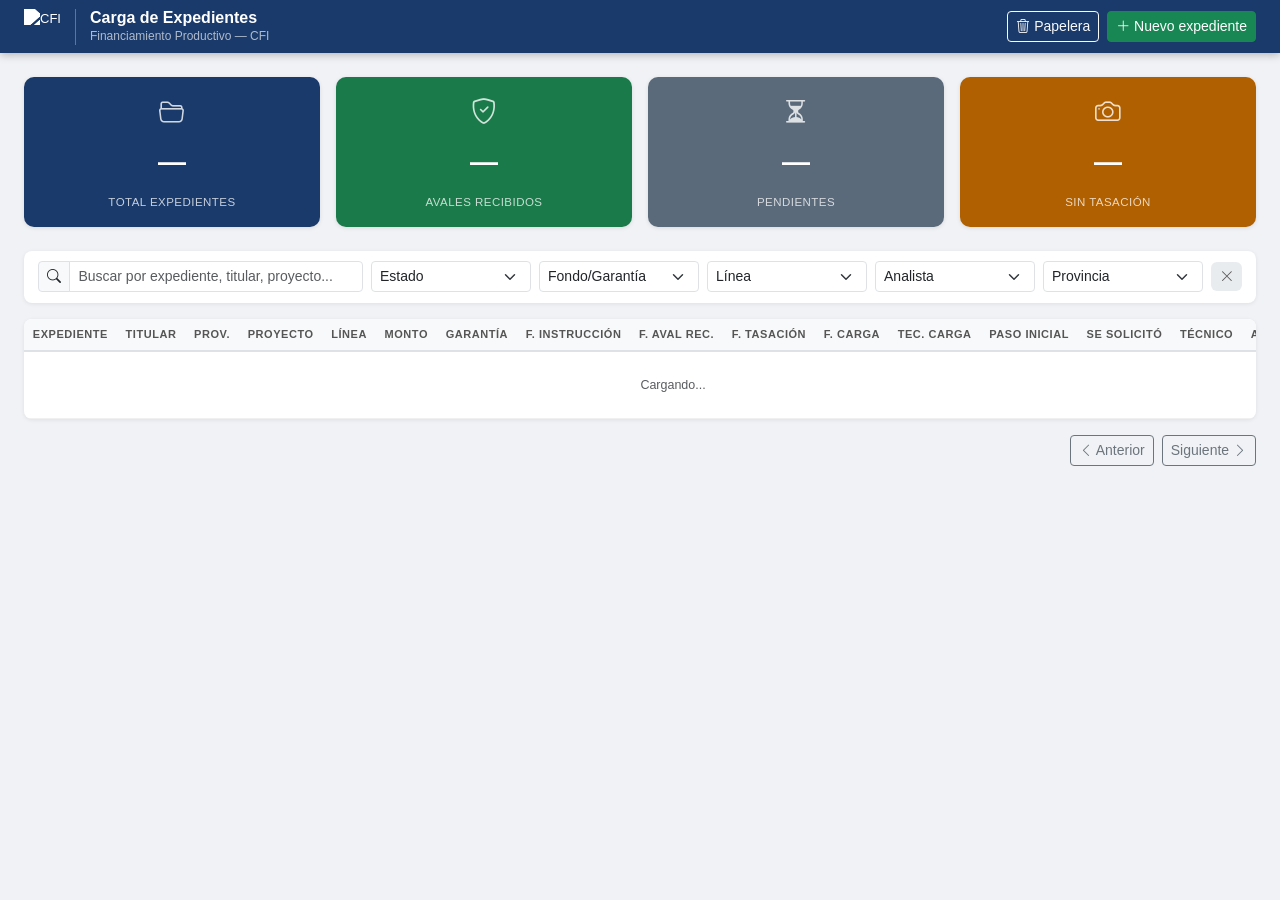
==== public/index.html @ 578f8435 "Sistema de Carga de Expedientes CFI — versión inicial" ====
<!DOCTYPE html>
<html lang="es">
<head>
  <meta charset="UTF-8">
  <meta name="viewport" content="width=device-width, initial-scale=1.0">
  <title>Carga de Expedientes — CFI</title>
  <link rel="stylesheet" href="https://cdn.jsdelivr.net/npm/bootstrap@5.3.2/dist/css/bootstrap.min.css">
  <link rel="stylesheet" href="https://cdn.jsdelivr.net/npm/bootstrap-icons@1.11.3/font/bootstrap-icons.min.css">
  <link rel="stylesheet" href="style.css">
</head>
<body>

<!-- Navbar -->
<nav class="navbar navbar-dark mb-4">
  <div class="navbar-inner">
    <div class="navbar-brand-wrap">
      <img src="https://cfi.org.ar/assets/images/logo-old.svg?v1" alt="CFI" class="navbar-logo-img">
      <div class="navbar-divider"></div>
      <div>
        <div class="navbar-title">Carga de Expedientes</div>
        <div class="navbar-subtitle">Financiamiento Productivo — CFI</div>
      </div>
    </div>
    <div class="d-flex gap-2 align-items-center">
      <button class="btn btn-sm btn-outline-light" onclick="openPapelera()">
        <i class="bi bi-trash3"></i> Papelera
      </button>
      <button class="btn btn-sm btn-success" onclick="openModal()">
        <i class="bi bi-plus-lg"></i> Nuevo expediente
      </button>
    </div>
  </div>
</nav>

<div class="container-fluid px-4">

  <!-- Stats -->
  <div class="row g-3 mb-4">
    <div class="col-6 col-md-3">
      <div class="card stat-card stat-card--blue">
        <div class="stat-icon"><i class="bi bi-folder2-open"></i></div>
        <div class="stat-value" id="stat-total">—</div>
        <div class="stat-label">Total expedientes</div>
      </div>
    </div>
    <div class="col-6 col-md-3">
      <div class="card stat-card stat-card--green">
        <div class="stat-icon"><i class="bi bi-shield-check"></i></div>
        <div class="stat-value" id="stat-recibidos">—</div>
        <div class="stat-label">Avales recibidos</div>
      </div>
    </div>
    <div class="col-6 col-md-3">
      <div class="card stat-card stat-card--gray">
        <div class="stat-icon"><i class="bi bi-hourglass-split"></i></div>
        <div class="stat-value" id="stat-pendientes">—</div>
        <div class="stat-label">Pendientes</div>
      </div>
    </div>
    <div class="col-6 col-md-3">
      <div class="card stat-card stat-card--orange">
        <div class="stat-icon"><i class="bi bi-camera"></i></div>
        <div class="stat-value" id="stat-sin-tasacion">—</div>
        <div class="stat-label">Sin tasación</div>
      </div>
    </div>
  </div>

  <!-- Filtros -->
  <div class="filters-bar mb-3">
    <div class="filters-row-top">
      <div class="input-group input-group-sm filters-search">
        <span class="input-group-text"><i class="bi bi-search"></i></span>
        <input type="text" class="form-control" id="search-input" placeholder="Buscar por expediente, titular, proyecto...">
      </div>
      <select class="form-select form-select-sm" id="filter-status">
        <option value="">Estado</option>
        <option value="pendiente">Pendiente</option>
        <option value="recibido">Recibido</option>
        <option value="sin_instruccion">Sin instrucción</option>
        <option value="sin_tasacion">Recibido sin tasación</option>
      </select>
      <select class="form-select form-select-sm" id="filter-garantia">
        <option value="">Fondo/Garantía</option>
      </select>
      <select class="form-select form-select-sm" id="filter-linea">
        <option value="">Línea</option>
      </select>
      <select class="form-select form-select-sm" id="filter-analista">
        <option value="">Analista</option>
      </select>
      <select class="form-select form-select-sm" id="filter-provincia">
        <option value="">Provincia</option>
      </select>
      <button class="btn-filter-clear" onclick="clearFilters()" title="Limpiar filtros">
        <i class="bi bi-x-lg"></i>
      </button>
    </div>
  </div>

  <!-- Tabla -->
  <div class="table-wrapper">
    <table class="table table-hover table-sm align-middle" id="main-table">
      <thead>
        <tr>
          <th>Expediente</th>
          <th>Titular</th>
          <th>Prov.</th>
          <th>Proyecto</th>
          <th>Línea</th>
          <th>Monto</th>
          <th>Garantía</th>
          <th>F. Instrucción</th>
          <th>F. Aval Rec.</th>
          <th>F. Tasación</th>
          <th>F. Carga</th>
          <th>Tec. Carga</th>
          <th>Paso Inicial</th>
          <th>Se Solicitó</th>
          <th>Técnico</th>
          <th class="col-acciones">Acciones</th>
        </tr>
      </thead>
      <tbody id="table-body">
        <tr><td colspan="16" class="text-center py-4 text-muted">Cargando...</td></tr>
      </tbody>
    </table>
  </div>

  <!-- Paginación -->
  <div class="d-flex justify-content-between align-items-center mt-3 mb-5" id="pagination-bar">
    <span class="text-muted small" id="pagination-info"></span>
    <div class="d-flex gap-2">
      <button class="btn btn-sm btn-outline-secondary" id="btn-prev" onclick="prevPage()">
        <i class="bi bi-chevron-left"></i> Anterior
      </button>
      <button class="btn btn-sm btn-outline-secondary" id="btn-next" onclick="nextPage()">
        Siguiente <i class="bi bi-chevron-right"></i>
      </button>
    </div>
  </div>

</div><!-- /container -->

<!-- Modal Crear/Editar -->
<div class="modal fade" id="expModal" tabindex="-1">
  <div class="modal-dialog modal-xl">
    <div class="modal-content">
      <div class="modal-header">
        <h5 class="modal-title" id="modal-title">Nuevo Expediente</h5>
        <button type="button" class="btn-close" data-bs-dismiss="modal"></button>
      </div>
      <div class="modal-body">
        <form id="exp-form">
          <input type="hidden" id="f-id">
          <div class="row g-3">
            <!-- Fila 1: Expediente, Titular, Provincia -->
            <div class="col-md-3">
              <label class="form-label">N° Expediente <span class="text-danger">*</span></label>
              <input type="text" class="form-control form-control-sm" id="f-num_exp"
                     placeholder="2025-CR-BA-000001" required>
            </div>
            <div class="col-md-5">
              <label class="form-label">Titular <span class="text-danger">*</span></label>
              <input type="text" class="form-control form-control-sm" id="f-titular" required>
            </div>
            <div class="col-md-2">
              <label class="form-label">Provincia <span class="text-danger">*</span></label>
              <select class="form-select form-select-sm" id="f-provincia" required>
                <option value="">— Seleccionar —</option>
              </select>
            </div>
            <div class="col-md-2">
              <label class="form-label">Monto ($)</label>
              <input type="text" class="form-control form-control-sm" id="f-monto" placeholder="$ 1.000.000">
            </div>
            <!-- Fila 2: Proyecto, Línea, Garantía -->
            <div class="col-md-4">
              <label class="form-label">Nombre del Proyecto</label>
              <input type="text" class="form-control form-control-sm" id="f-nombre_proyecto">
            </div>
            <div class="col-md-4">
              <label class="form-label">Línea Programática</label>
              <select class="form-select form-select-sm" id="f-linea_programatica">
                <option value="">— Seleccionar —</option>
                <option>MUJERES</option>
                <option>VERDE</option>
                <option>CADENA DE VALOR</option>
                <option>LINEA TRADICIONAL</option>
                <option>EXPORTACION</option>
                <option>ER-MICROEMPRESAS</option>
                <option>COMPETITIVIDAD PYME</option>
                <option>PROGRAMATICA - VERDE</option>
                <option>PROGRAMATICA - MUJERES</option>
                <option>CADENA DE VALOR - GENETICA BOVINA</option>
                <option>CADENA DE VALOR - MAQUINARIA AGRICOLA</option>
                <option>TRIPLE IMPACTO - SUSTENTABLES</option>
                <option>TRIPLE IMPACTO - RIEGO</option>
                <option>TRIPLE IMPACTO - MUJERES</option>
                <option>TRIPLE IMPACTO - PROVEEDORES</option>
                <option>TRIPLE IMPACTO - ENERGETICA</option>
              </select>
            </div>
            <div class="col-md-4">
              <label class="form-label">Garantía / Fondo</label>
              <input type="text" class="form-control form-control-sm" id="f-garantia"
                     list="garantias-list" placeholder="Ej: FOGAPLAR">
              <datalist id="garantias-list"></datalist>
            </div>
            <!-- Fila 3: Fechas -->
            <div class="col-md-3">
              <label class="form-label">Fecha Instrucción</label>
              <input type="date" class="form-control form-control-sm" id="f-fecha_instruccion">
            </div>
            <div class="col-md-3">
              <label class="form-label">Fecha Aval Recibido</label>
              <input type="date" class="form-control form-control-sm" id="f-fecha_aval_recibido">
            </div>
            <div class="col-md-3">
              <label class="form-label">Fecha Tasación Recibida</label>
              <input type="date" class="form-control form-control-sm" id="f-fecha_tasacion_recibida">
            </div>
            <div class="col-md-3">
              <label class="form-label">Fecha Carga</label>
              <input type="date" class="form-control form-control-sm" id="f-fecha_carga">
            </div>
            <!-- Fila 4: Campos de gestión -->
            <div class="col-md-3">
              <label class="form-label">Tec. de Carga</label>
              <input type="text" class="form-control form-control-sm" id="f-tec_de_carga"
                     placeholder="Ej: OMAR">
            </div>
            <div class="col-md-3">
              <label class="form-label">Paso Carga Inicial?</label>
              <select class="form-select form-select-sm" id="f-paso_carga_inicial">
                <option value="">—</option>
                <option value="SI">SI</option>
                <option value="NO">NO</option>
              </select>
            </div>
            <div class="col-md-3">
              <label class="form-label">Se Solicitó</label>
              <input type="text" class="form-control form-control-sm" id="f-se_solicito"
                     placeholder="A quién se solicitó">
            </div>
            <div class="col-md-3">
              <label class="form-label">Técnico</label>
              <input type="text" class="form-control form-control-sm" id="f-tecnico"
                     list="tecnicos-list">
              <datalist id="tecnicos-list"></datalist>
            </div>
            <!-- Observaciones -->
            <div class="col-12">
              <label class="form-label">Observaciones</label>
              <textarea class="form-control form-control-sm" id="f-observaciones" rows="2"></textarea>
            </div>
          </div>
        </form>
      </div>
      <div class="modal-footer">
        <button type="button" class="btn btn-sm btn-secondary" data-bs-dismiss="modal">Cancelar</button>
        <button type="button" class="btn btn-sm btn-primary" onclick="saveExp()">
          <i class="bi bi-floppy"></i> Guardar
        </button>
      </div>
    </div>
  </div>
</div>

<!-- Modal Papelera -->
<div class="modal fade" id="papeleraModal" tabindex="-1">
  <div class="modal-dialog modal-xl">
    <div class="modal-content">
      <div class="modal-header">
        <h5 class="modal-title"><i class="bi bi-trash3"></i> Papelera</h5>
        <button type="button" class="btn-close" data-bs-dismiss="modal"></button>
      </div>
      <div class="modal-body">
        <div class="table-responsive">
          <table class="table table-sm align-middle">
            <thead>
              <tr>
                <th>Expediente</th><th>Titular</th><th>Prov.</th>
                <th>Garantía</th><th>Eliminado</th><th></th>
              </tr>
            </thead>
            <tbody id="papelera-body">
              <tr><td colspan="6" class="text-center text-muted">Cargando...</td></tr>
            </tbody>
          </table>
        </div>
      </div>
    </div>
  </div>
</div>

<!-- Toast -->
<div class="position-fixed bottom-0 end-0 p-3" style="z-index:9999">
  <div id="toast" class="toast align-items-center text-white border-0" role="alert">
    <div class="d-flex">
      <div class="toast-body" id="toast-msg"></div>
      <button type="button" class="btn-close btn-close-white me-2 m-auto" data-bs-dismiss="toast"></button>
    </div>
  </div>
</div>

<script src="https://cdn.jsdelivr.net/npm/bootstrap@5.3.2/dist/js/bootstrap.bundle.min.js"></script>
<script>

// ── Estado global ─────────────────────────────────────────────────────────────
let PROVINCIAS = {};
let ANALISTAS  = [];
let offset = 0;
const LIMIT = 100;
let totalRows = 0;

// ── Bootstrap instances ───────────────────────────────────────────────────────
const expModal      = new bootstrap.Modal(document.getElementById('expModal'));
const papeleraModal = new bootstrap.Modal(document.getElementById('papeleraModal'));
const toastEl       = new bootstrap.Toast(document.getElementById('toast'), {delay: 3000});

// ── Helpers ───────────────────────────────────────────────────────────────────
function fmtDate(s) {
  if (!s) return '—';
  const p = s.slice(0,10).split('-');
  return `${p[2]}/${p[1]}/${p[0]}`;
}

function showToast(msg, ok = true) {
  const el = document.getElementById('toast');
  el.className = `toast align-items-center text-white border-0 bg-${ok ? 'success' : 'danger'}`;
  document.getElementById('toast-msg').textContent = msg;
  toastEl.show();
}

function qs(id) { return document.getElementById(id); }

// ── Filters ───────────────────────────────────────────────────────────────────
function getFilters() {
  return {
    search:   qs('search-input').value.trim(),
    status:   qs('filter-status').value,
    garantia: qs('filter-garantia').value,
    linea:    qs('filter-linea').value,
    analista: qs('filter-analista').value,
    provincia: qs('filter-provincia').value,
  };
}

function buildQS(extra = {}) {
  const f = {...getFilters(), ...extra};
  return Object.entries(f)
    .filter(([,v]) => v)
    .map(([k,v]) => `${k}=${encodeURIComponent(v)}`)
    .join('&');
}

function clearFilters() {
  ['search-input','filter-status','filter-garantia','filter-linea','filter-analista','filter-provincia']
    .forEach(id => { const el = qs(id); if(el.tagName==='INPUT') el.value=''; else el.value=''; });
  offset = 0;
  loadData();
}

// ── Carga de datos ────────────────────────────────────────────────────────────
async function loadData() {
  const qs_str = buildQS({limit: LIMIT, offset});
  const res  = await fetch(`/api/expedientes?${qs_str}`);
  const json = await res.json();

  totalRows = json.total;
  renderTable(json.data);
  renderStats(json.stats || {});
  renderPagination();
}

function renderStats(s) {
  qs('stat-total').textContent        = s.total ?? '—';
  qs('stat-recibidos').textContent    = s.recibidos ?? '—';
  qs('stat-pendientes').textContent   = s.pendientes ?? '—';
  qs('stat-sin-tasacion').textContent = s.sin_tasacion ?? '—';
}

function renderTable(rows) {
  const tbody = qs('table-body');
  if (!rows.length) {
    tbody.innerHTML = '<tr><td colspan="16" class="text-center py-4 text-muted">Sin resultados</td></tr>';
    return;
  }
  tbody.innerHTML = rows.map(r => {
    const prov   = PROVINCIAS[r.provincia] || r.provincia || '—';
    const estado = r.fecha_aval_recibido ? 'recibido' : 'pendiente';

    return `<tr class="row-${estado}">
      <td class="cell-exp">
        <span class="badge-estado badge-${estado}">${r.fecha_aval_recibido ? 'REC' : 'PEN'}</span>
        <span class="exp-num">${r.num_exp || '—'}</span>
      </td>
      <td class="cell-text">${esc(r.titular)}</td>
      <td><span class="prov-badge" title="${prov}">${r.provincia || '—'}</span></td>
      <td class="cell-text">${esc(r.nombre_proyecto)}</td>
      <td class="cell-small">${esc(r.linea_programatica)}</td>
      <td class="cell-small text-end">${esc(r.monto)}</td>
      <td class="cell-small">${esc(r.garantia)}</td>
      <td class="cell-date">${fmtDate(r.fecha_instruccion)}</td>
      <td class="cell-date">${fmtDate(r.fecha_aval_recibido)}</td>
      <td class="cell-date ${!r.fecha_tasacion_recibida && r.fecha_aval_recibido ? 'missing-date' : ''}">${fmtDate(r.fecha_tasacion_recibida)}</td>
      <td class="cell-date">${fmtDate(r.fecha_carga)}</td>
      <td class="cell-small">${esc(r.tec_de_carga)}</td>
      <td class="cell-small text-center">${esc(r.paso_carga_inicial)}</td>
      <td class="cell-small">${esc(r.se_solicito)}</td>
      <td class="cell-small">${esc(r.tecnico)}</td>
      <td class="col-acciones">
        <button class="btn btn-xs btn-outline-primary" onclick="editExp(${r.id})" title="Editar">
          <i class="bi bi-pencil"></i>
        </button>
        <button class="btn btn-xs btn-outline-danger" onclick="deleteExp(${r.id}, '${esc(r.num_exp)}')" title="Eliminar">
          <i class="bi bi-trash3"></i>
        </button>
      </td>
    </tr>`;
  }).join('');
}

function esc(s) {
  if (!s) return '—';
  return String(s).replace(/&/g,'&amp;').replace(/</g,'&lt;').replace(/>/g,'&gt;');
}

function renderPagination() {
  const from = offset + 1;
  const to   = Math.min(offset + LIMIT, totalRows);
  qs('pagination-info').textContent = totalRows
    ? `Mostrando ${from}–${to} de ${totalRows} expedientes`
    : 'Sin resultados';
  qs('btn-prev').disabled = offset === 0;
  qs('btn-next').disabled = offset + LIMIT >= totalRows;
}

function prevPage() { offset = Math.max(0, offset - LIMIT); loadData(); }
function nextPage() { offset += LIMIT; loadData(); }

// ── Modal crear/editar ────────────────────────────────────────────────────────
function openModal(data = null) {
  const form = qs('exp-form');
  form.reset();
  qs('f-id').value = '';
  qs('modal-title').textContent = data ? 'Editar Expediente' : 'Nuevo Expediente';

  if (data) {
    ['id','num_exp','titular','provincia','nombre_proyecto','linea_programatica',
     'monto','garantia','fecha_instruccion','fecha_aval_recibido',
     'fecha_tasacion_recibida','fecha_carga','tec_de_carga',
     'paso_carga_inicial','se_solicito','tecnico','observaciones'].forEach(k => {
      const el = qs(`f-${k}`);
      if (el) el.value = data[k] || '';
    });
  }
  expModal.show();
}

async function editExp(id) {
  const res = await fetch(`/api/expedientes/${id}`);
  const data = await res.json();
  openModal(data);
}

async function saveExp() {
  const id = qs('f-id').value;
  const payload = {};
  ['num_exp','titular','provincia','nombre_proyecto','linea_programatica',
   'monto','garantia','fecha_instruccion','fecha_aval_recibido',
   'fecha_tasacion_recibida','fecha_carga','tec_de_carga',
   'paso_carga_inicial','se_solicito','tecnico','observaciones'].forEach(k => {
    payload[k] = qs(`f-${k}`).value.trim() || null;
  });

  if (!payload.num_exp) { alert('El N° de expediente es obligatorio.'); return; }
  if (!payload.provincia) { alert('Seleccioná una provincia.'); return; }

  const url    = id ? `/api/expedientes/${id}` : '/api/expedientes';
  const method = id ? 'PUT' : 'POST';
  const res    = await fetch(url, {
    method, headers: {'Content-Type': 'application/json'},
    body: JSON.stringify(payload),
  });
  const json = await res.json();

  if (json.error) { showToast(json.error, false); return; }
  showToast(id ? 'Expediente actualizado.' : 'Expediente creado.');
  expModal.hide();
  loadData();
}

async function deleteExp(id, num) {
  if (!confirm(`¿Eliminar el expediente ${num}? Se puede restaurar desde la papelera.`)) return;
  await fetch(`/api/expedientes/${id}`, { method: 'DELETE' });
  showToast('Expediente eliminado.');
  loadData();
}

// ── Papelera ──────────────────────────────────────────────────────────────────
async function openPapelera() {
  const res  = await fetch('/api/expedientes/papelera');
  const rows = await res.json();
  const tbody = qs('papelera-body');

  tbody.innerHTML = rows.length
    ? rows.map(r => `<tr>
        <td>${esc(r.num_exp)}</td>
        <td>${esc(r.titular)}</td>
        <td>${r.provincia || '—'}</td>
        <td>${esc(r.garantia)}</td>
        <td>${fmtDate(r.deleted_at)}</td>
        <td>
          <button class="btn btn-xs btn-outline-success" onclick="restaurar(${r.id})">
            <i class="bi bi-arrow-counterclockwise"></i> Restaurar
          </button>
        </td>
      </tr>`).join('')
    : '<tr><td colspan="6" class="text-center text-muted py-3">La papelera está vacía.</td></tr>';

  papeleraModal.show();
}

async function restaurar(id) {
  await fetch(`/api/expedientes/${id}/restaurar`, { method: 'POST' });
  showToast('Expediente restaurado.');
  openPapelera();
  loadData();
}

// ── Inicialización ────────────────────────────────────────────────────────────
async function init() {
  const [provRes, analRes, garRes, linRes, tecRes] = await Promise.all([
    fetch('/api/config/provincias'),
    fetch('/api/config/analistas'),
    fetch('/api/config/garantias'),
    fetch('/api/config/lineas'),
    fetch('/api/config/tecnicos'),
  ]);
  PROVINCIAS = await provRes.json();
  ANALISTAS  = await analRes.json();
  const garantias = await garRes.json();
  const lineas    = await linRes.json();
  const tecnicos  = await tecRes.json();

  // Provincia filter + form select
  const provSelect = qs('filter-provincia');
  const fProv      = qs('f-provincia');
  Object.entries(PROVINCIAS).sort((a,b) => a[1].localeCompare(b[1])).forEach(([k, v]) => {
    provSelect.innerHTML += `<option value="${k}">${v} (${k})</option>`;
    fProv.innerHTML      += `<option value="${k}">${v} (${k})</option>`;
  });

  // Analista filter
  const analSelect = qs('filter-analista');
  ANALISTAS.forEach(a => {
    analSelect.innerHTML += `<option value="${a.nombre}">${a.nombre}</option>`;
  });

  // Garantia filter
  const garSelect = qs('filter-garantia');
  garantias.forEach(g => { garSelect.innerHTML += `<option value="${g}">${g}</option>`; });

  // Línea filter
  const linSelect = qs('filter-linea');
  lineas.forEach(l => { linSelect.innerHTML += `<option value="${l}">${l}</option>`; });

  // Datalists
  const garDl = qs('garantias-list');
  garantias.forEach(g => { garDl.innerHTML += `<option value="${g}">`; });

  const tecDl = qs('tecnicos-list');
  tecnicos.forEach(t => { tecDl.innerHTML += `<option value="${t}">`; });

  // Eventos de filtro
  ['search-input','filter-status','filter-garantia','filter-linea','filter-analista','filter-provincia']
    .forEach(id => {
      const el = qs(id);
      el.addEventListener(el.tagName === 'INPUT' ? 'input' : 'change', () => { offset = 0; loadData(); });
    });

  loadData();
}

init();
</script>
</body>
</html>
---- public/style.css ----
/* ── Base ─────────────────────────────────────────────────────────────────── */
body {
  background: #f0f2f5;
  font-family: 'Segoe UI', Arial, sans-serif;
  font-size: 13px;
}

/* ── Navbar ───────────────────────────────────────────────────────────────── */
.navbar {
  background: #1a3a6b;
  padding: 0.5rem 1.5rem;
  box-shadow: 0 2px 8px rgba(0,0,0,.25);
}
.navbar-inner {
  display: flex;
  align-items: center;
  justify-content: space-between;
  width: 100%;
}
.navbar-brand-wrap {
  display: flex;
  align-items: center;
  gap: 14px;
}
.navbar-logo-img {
  height: 36px;
  filter: brightness(0) invert(1);
}
.navbar-divider {
  width: 1px;
  height: 36px;
  background: rgba(255,255,255,.3);
}
.navbar-title {
  font-size: 1rem;
  font-weight: 700;
  color: #fff;
  line-height: 1.2;
}
.navbar-subtitle {
  font-size: .75rem;
  color: rgba(255,255,255,.65);
}

/* ── Stat cards ───────────────────────────────────────────────────────────── */
.stat-card {
  padding: 1rem 1.2rem;
  border: none;
  border-radius: 10px;
  display: flex;
  align-items: center;
  gap: 1rem;
  box-shadow: 0 1px 4px rgba(0,0,0,.1);
}
.stat-icon {
  font-size: 1.6rem;
  opacity: .8;
}
.stat-value {
  font-size: 1.75rem;
  font-weight: 700;
  line-height: 1;
}
.stat-label {
  font-size: .72rem;
  text-transform: uppercase;
  letter-spacing: .04em;
  opacity: .75;
  margin-top: 2px;
}
.stat-card--blue   { background: #1a3a6b; color: #fff; }
.stat-card--green  { background: #1a7a4a; color: #fff; }
.stat-card--gray   { background: #5a6a7a; color: #fff; }
.stat-card--orange { background: #b06000; color: #fff; }

/* ── Filtros ──────────────────────────────────────────────────────────────── */
.filters-bar {
  background: #fff;
  border-radius: 8px;
  padding: .65rem .9rem;
  box-shadow: 0 1px 4px rgba(0,0,0,.08);
}
.filters-row-top {
  display: flex;
  gap: .5rem;
  flex-wrap: wrap;
  align-items: center;
}
.filters-search {
  min-width: 220px;
  flex: 1 1 220px;
}
.filters-row-top .form-select {
  min-width: 130px;
  flex: 0 1 160px;
}
.btn-filter-clear {
  border: none;
  background: #e9ecef;
  border-radius: 6px;
  padding: .3rem .55rem;
  color: #555;
  cursor: pointer;
  flex-shrink: 0;
}
.btn-filter-clear:hover { background: #d0d3d8; }

/* ── Tabla ────────────────────────────────────────────────────────────────── */
.table-wrapper {
  background: #fff;
  border-radius: 8px;
  box-shadow: 0 1px 4px rgba(0,0,0,.08);
  overflow-x: auto;
}
.table {
  margin-bottom: 0;
  white-space: nowrap;
  font-size: 12.5px;
}
.table thead th {
  background: #f8f9fa;
  border-bottom: 2px solid #dee2e6;
  font-size: 11px;
  text-transform: uppercase;
  letter-spacing: .05em;
  color: #555;
  padding: .45rem .55rem;
  position: sticky;
  top: 0;
}
.table tbody td {
  padding: .35rem .55rem;
  vertical-align: middle;
  border-bottom: 1px solid #f0f0f0;
}

/* Estados de fila */
.row-recibido td:first-child {
  border-left: 3px solid #1a7a4a;
}
.row-pendiente td:first-child {
  border-left: 3px solid #aaa;
}

/* Celdas */
.cell-exp  { min-width: 190px; }
.cell-text { max-width: 180px; overflow: hidden; text-overflow: ellipsis; }
.cell-small { max-width: 120px; overflow: hidden; text-overflow: ellipsis; }
.cell-date  { white-space: nowrap; color: #555; }
.missing-date { color: #b06000 !important; font-weight: 600; }
.col-acciones { width: 80px; text-align: center; white-space: nowrap; }

/* Expediente cell */
.cell-exp {
  display: flex;
  align-items: center;
  gap: 6px;
}
.exp-num {
  font-family: 'Courier New', monospace;
  font-size: 11.5px;
  font-weight: 600;
  color: #1a3a6b;
}

/* Badges estado */
.badge-estado {
  display: inline-block;
  padding: 2px 5px;
  border-radius: 4px;
  font-size: 10px;
  font-weight: 700;
  letter-spacing: .03em;
  flex-shrink: 0;
}
.badge-recibido  { background: #d4edda; color: #155724; }
.badge-pendiente { background: #e9ecef; color: #495057; }

/* Provincia badge */
.prov-badge {
  display: inline-block;
  background: #e8eef8;
  color: #1a3a6b;
  border-radius: 4px;
  padding: 1px 6px;
  font-size: 11px;
  font-weight: 700;
}

/* Botones xs */
.btn-xs {
  padding: 2px 7px;
  font-size: 11px;
  line-height: 1.4;
}

/* Fecha faltante */
td.missing-date::before {
  content: '⚠ ';
  font-size: 10px;
}
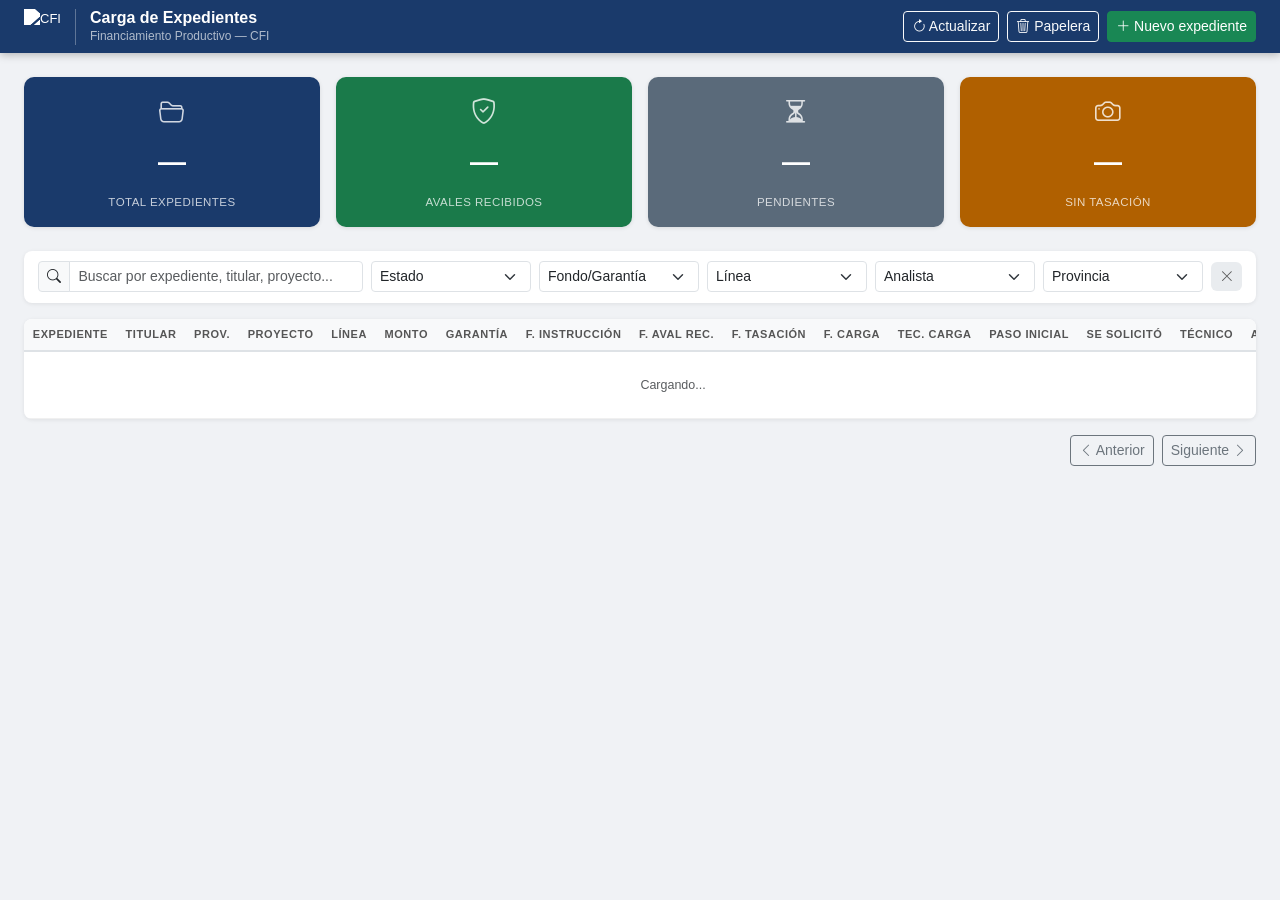
==== commit 382764a4: "Ordenar por num_exp DESC y agregar botón Actualizar Reemplaza CAST(SUBSTR(num_exp,-6)) por ORDER BY " ====
--- a/public/index.html
+++ b/public/index.html
@@ -22,6 +22,9 @@
       </div>
     </div>
     <div class="d-flex gap-2 align-items-center">
+      <button class="btn btn-sm btn-outline-light" onclick="loadData()">
+        <i class="bi bi-arrow-clockwise"></i> Actualizar
+      </button>
       <button class="btn btn-sm btn-outline-light" onclick="openPapelera()">
         <i class="bi bi-trash3"></i> Papelera
       </button>
